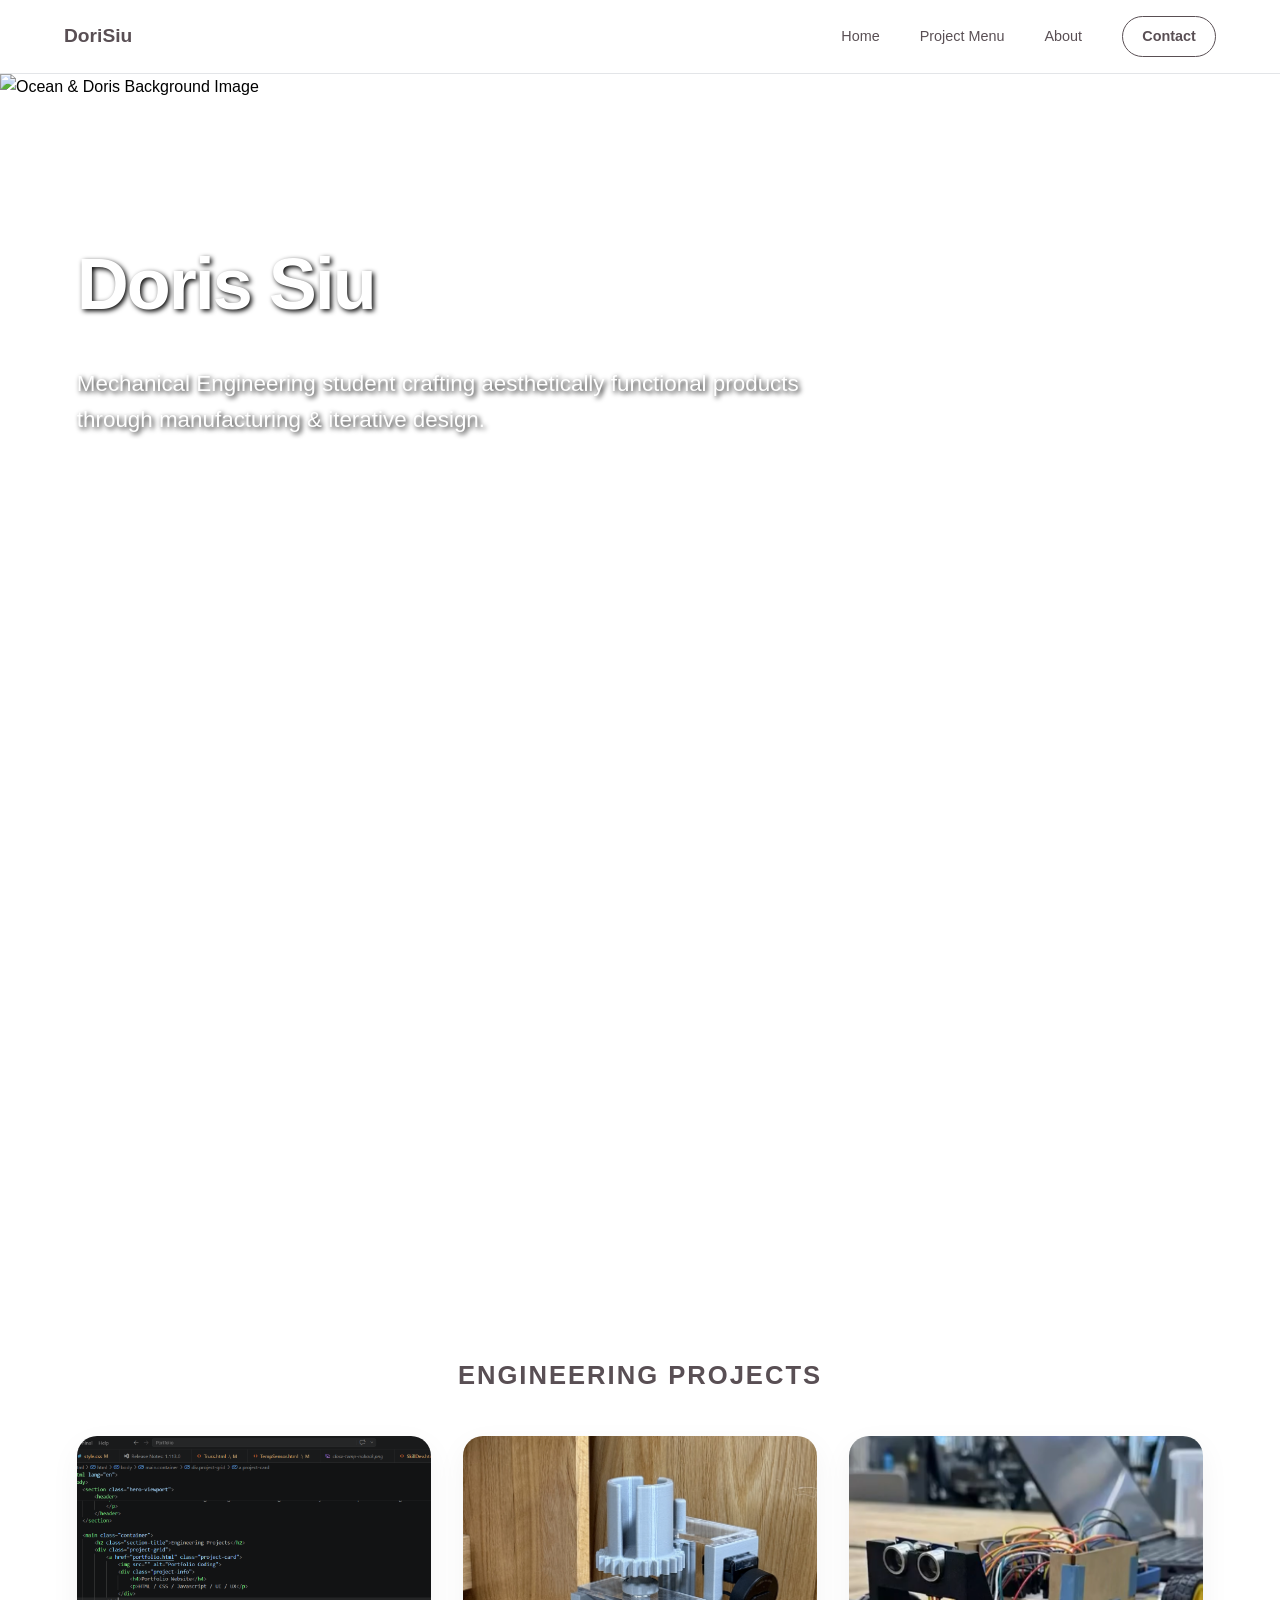
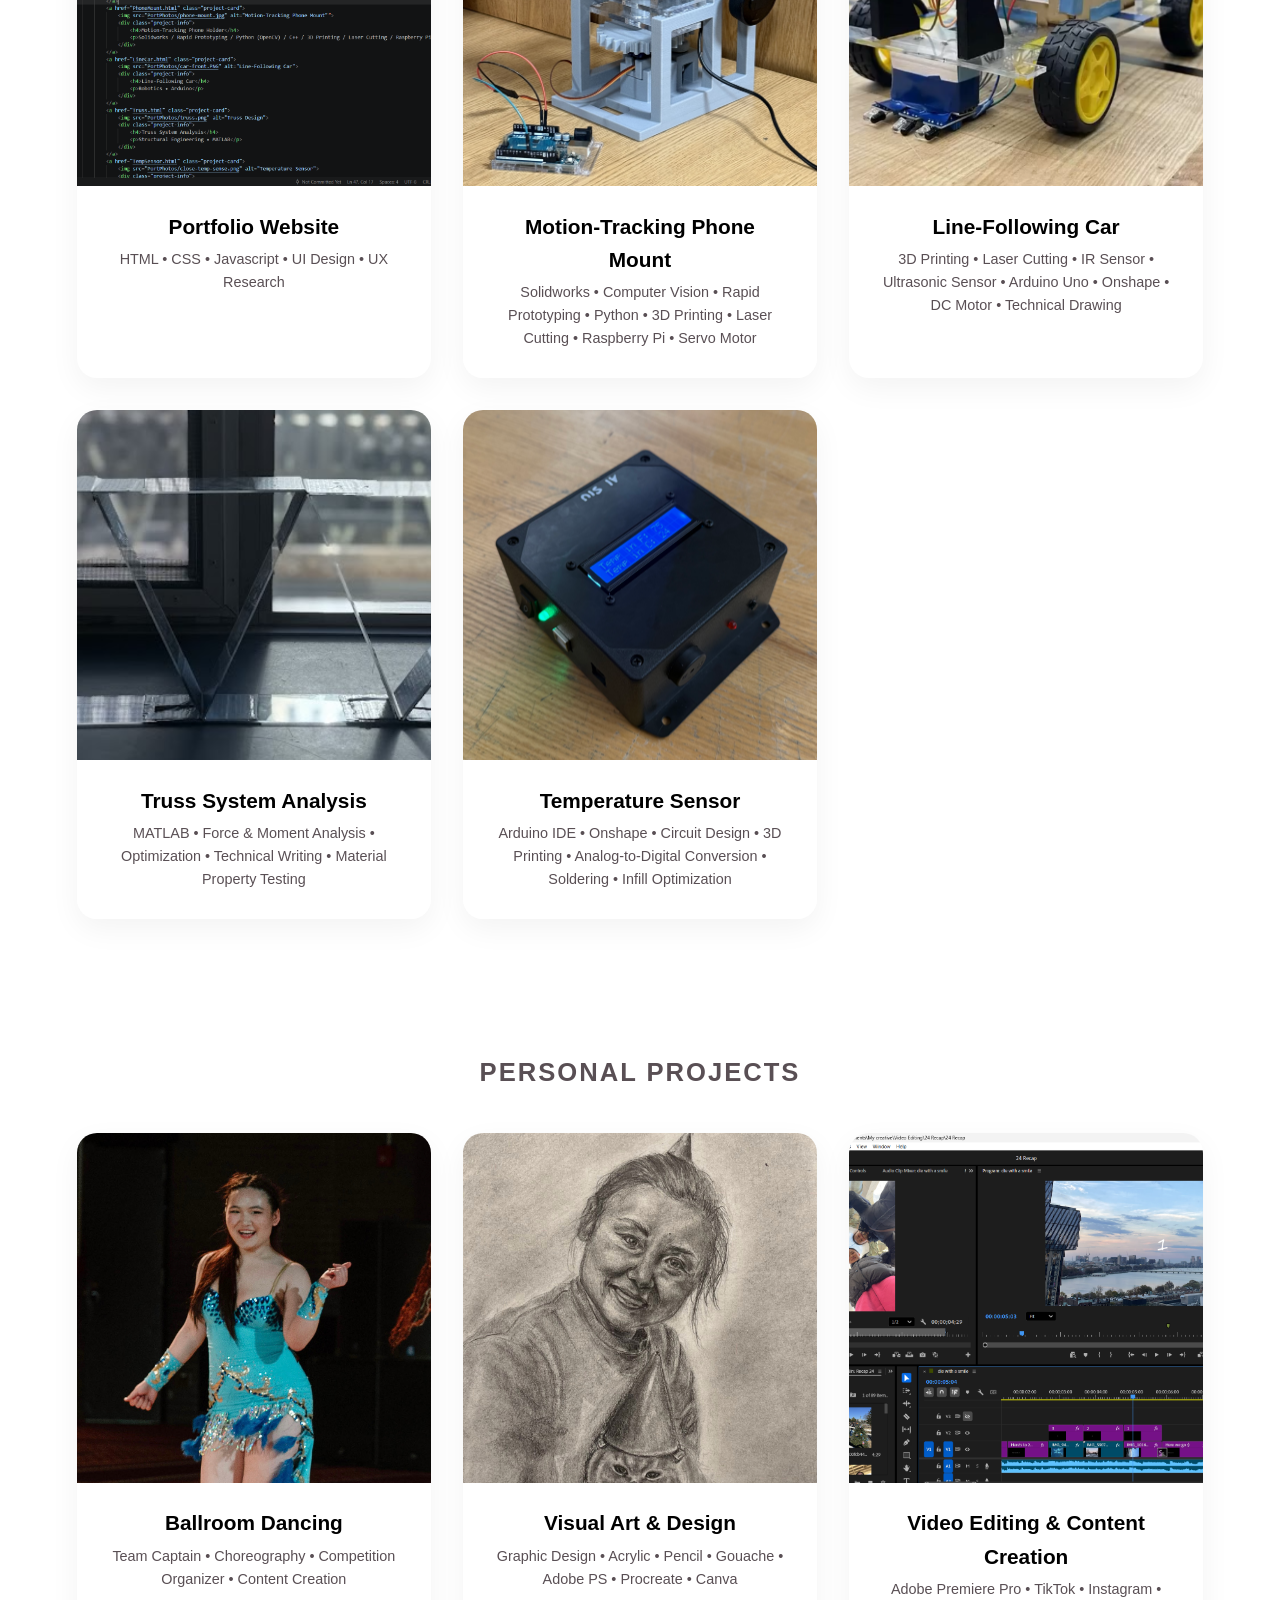
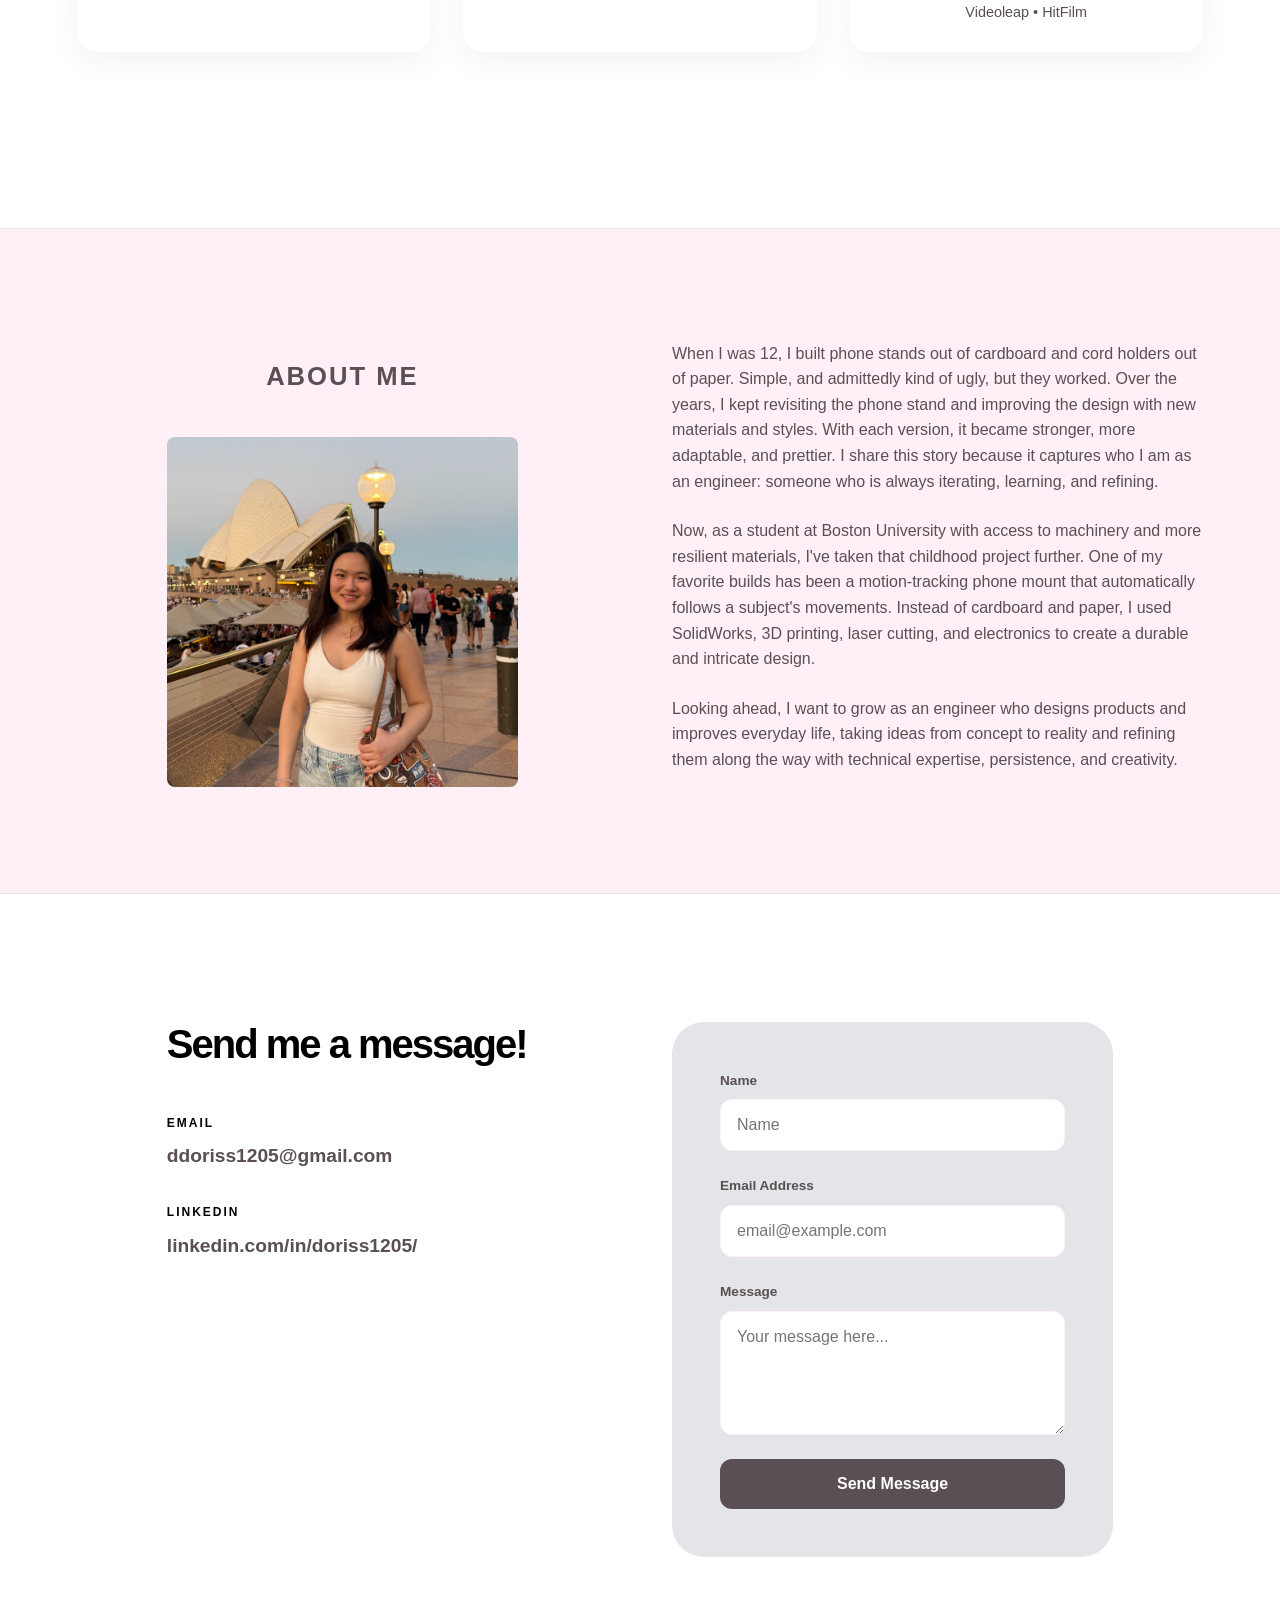
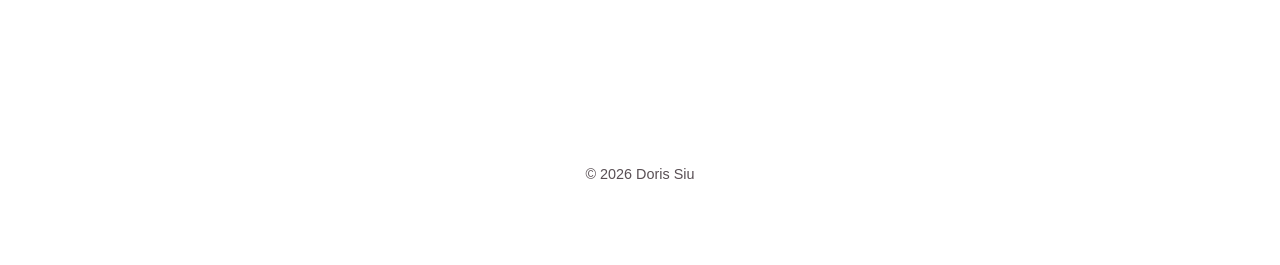
==== index.html @ b3ea8b92 "Fresh start without large videos" ====
<!DOCTYPE html>
<html lang="en">
<head>
    <meta charset="utf-8">
    <title>Doris Siu | Portfolio</title>
    <meta name="viewport" content="width=device-width,initial-scale=1">
    <link href="style.css" rel="stylesheet">
</head>

<body>
    <nav class="navbar">
        <a href="index.html" class="logo">DoriSiu</a>

        <input type="checkbox" id="nav-trigger" class="menu-toggle">
        <label for="nav-trigger" class="hamburger">
            <span></span>
            <span></span>
            <span></span>
        </label>

        <div class="nav-links">
            <a href="index.html">Home</a>
            <a href="project.html">Project Menu</a>
            <a href="index.html#about">About</a>
            <a href="index.html#contact" class="nav-contact">Contact</a>
        </div>
    </nav>

    <section class="hero-viewport">
        <img src="PortPhotos/oceanWOme.png" class="hero-bg" alt="Ocean & Doris Background Image">
        <header>
            <h1>Doris Siu</h1>
            <p class="hero-sub">Mechanical Engineering student crafting aesthetically functional products through manufacturing & iterative design.
            </p>
        </header>
    </section>

    <main class="container">
        <h2 class="section-title">Engineering Projects</h2>
        <div class="project-grid">
            <a href="portfolio.html" class="project-card">
                <img src="PortPhotos/portfolio coding.png" alt="Portfolio Coding">
                <div class="project-info">
                    <h4>Portfolio Website</h4>
                    <p>HTML • CSS • Javascript • UI Design • UX Research</p>
                </div>
            </a>
            <a href="PhoneMount.html" class="project-card">
                <img src="PortPhotos/phone-mount.jpg" alt="Motion-Tracking Phone Mount">
                <div class="project-info">
                    <h4>Motion-Tracking Phone Mount</h4>
                    <p>Solidworks • Computer Vision • Rapid Prototyping • Python • 3D Printing • Laser Cutting • Raspberry Pi • Servo Motor</p>
                </div>
            </a>
            <a href="LineCar.html" class="project-card">
                <img src="PortPhotos/car-front.PNG" alt="Line-Following Car">
                <div class="project-info">
                    <h4>Line-Following Car</h4>
                    <p>3D Printing • Laser Cutting • IR Sensor • Ultrasonic Sensor • Arduino Uno • Onshape • DC Motor • Technical Drawing</p>
                </div>
            </a>
            <a href="Truss.html" class="project-card">
                <img src="PortPhotos/truss.png" alt="Truss Design">
                <div class="project-info">
                    <h4>Truss System Analysis</h4>
                    <p>MATLAB • Force & Moment Analysis • Optimization • Technical Writing • Material Property Testing</p>
                </div>
            </a>
            <a href="TempSensor.html" class="project-card">
                <img src="PortPhotos/close-temp-sense.png" alt="Temperature Sensor">
                <div class="project-info">
                    <h4>Temperature Sensor</h4>
                    <p>Arduino IDE • Onshape • Circuit Design • 3D Printing • Analog-to-Digital Conversion • Soldering • Infill Optimization</p>
                </div>
            </a>
        </div>
            
    </main>

    <main class="container">
        <h2 class="section-title">Personal Projects</h2>
        <div class="project-grid">
            <a href="Personal Proj/ballroom.html" class="project-card">
                <img src="PortPhotos/Doris in blue dress.JPG" alt="Doris dancing" style="object-position: 50% 25%;">
                <div class="project-info">
                    <h4>Ballroom Dancing</h4>
                    <p>Team Captain • Choreography • Competition Organizer • Content Creation</p>
                </div>
            </a>
            <a href="Personal Proj/draw.html" class="project-card">
                <img src="PortPhotos/mom drawing.jpg" alt="Doris's drawing" style="object-position: 50% 15%;">
                <div class="project-info">
                    <h4>Visual Art & Design</h4>
                    <p>Graphic Design • Acrylic • Pencil • Gouache • Adobe PS • Procreate • Canva</p>
                </div>
            </a>
            <a href="Personal Proj/content.html" class="project-card">
                <img src="PortPhotos/AdobePremiere.png" alt="Doris's video">
                <div class="project-info">
                    <h4>Video Editing & Content Creation</h4>
                    <p>Adobe Premiere Pro • TikTok • Instagram • Videoleap • HitFilm</p>
                </div>
            </a>

        </div>
    </main>


    <section class="about-section about-content" id="about">
        <div>
            <h2 class="section-title">About Me</h2>
            <img src="PortPhotos/DorisOperaHouse.jpg" alt="Image of Doris">
        </div>
        <div class="about-content">
            <p>When I was 12, I built phone stands out of cardboard and cord holders out of paper. Simple, and admittedly kind of ugly, but they worked. Over the years, I kept revisiting the phone stand and improving the design with new materials and styles. With each version, it became stronger, more adaptable, and prettier. I share this story because it captures who I am as an engineer: someone who is always iterating, learning, and refining.</p>
            <p>Now, as a student at Boston University with access to machinery and more resilient materials, I've taken that childhood project further. One of my favorite builds has been a motion-tracking phone mount that automatically follows a subject's movements. Instead of cardboard and paper, I used SolidWorks, 3D printing, laser cutting, and electronics to create a durable and intricate design.</p>
            <p>Looking ahead, I want to grow as an engineer who designs products and improves everyday life, taking ideas from concept to reality and refining them along the way with technical expertise, persistence, and creativity.</p>
        </div>
    </section>

    <section class="contact-section" id="contact">
        <div class="contact-header">
            <h1>Send me a message!</h1>

            <div class="contact-methods">
                <div class="method-item">
                    <h4>Email</h4>
                    <a href="mailto:ddoriss1205@gmail.com">ddoriss1205@gmail.com</a>
                </div>
                <div class="method-item">
                    <h4>Linkedin</h4>
                    <a href="https://linkedin.com/in/doriss1205" target="_blank">linkedin.com/in/doriss1205/</a>
                </div>
            </div>
        </div>

        <div class="contact-form-container">
            <form id="contact-form" action="https://formspree.io/f/xlgplojr" method="POST">
                <div class="form-group">
                    <label for="name">Name</label>
                    <input type="text" id="name" name="name" placeholder="Name" required>
                </div>
                
                <div class="form-group">
                    <label for="email">Email Address</label>
                    <input type="email" id="email" name="email" placeholder="email@example.com" required>
                </div>

                <div class="form-group">
                    <label for="message">Message</label>
                    <textarea id="message" name="message" rows="5" placeholder="Your message here..." required></textarea>
                </div>

                <button type="submit" id="submit-btn">Send Message</button>
                <p id="status-msg"></p>
            </form>
        </div>
    </section>

    <footer class="footer-main">
        <p>&copy; 2026 Doris Siu</p>
    </footer>

    <script>
        const form = document.getElementById("contact-form");
        const button = document.getElementById("submit-btn");
        const status = document.getElementById("status-msg");

        form.addEventListener("submit", async function(event) {
            event.preventDefault();
            button.disabled = true;
            button.innerText = "Sending...";
            
            const data = new FormData(event.target);
            
            fetch(event.target.action, {
                method: form.method,
                body: data,
                headers: { 'Accept': 'application/json' }
            }).then(response => {
                if (response.ok) {
                    status.innerHTML = "Thanks! Your message has been sent.";
                    status.className = "success";
                    button.innerText = "Message Sent";
                    form.reset();
                } else {
                    status.innerHTML = "Oops! There was a problem.";
                    status.className = "error";
                    button.disabled = false;
                    button.innerText = "Send Message";
                }
            }).catch(error => {
                status.innerHTML = "Oops! There was a problem.";
                status.className = "error";
                button.disabled = false;
                button.innerText = "Send Message";
            });
        });
    </script>

</body>
</html>
---- style.css ----
:root {
    --bg: white;
    --bigtext: black;
    --smalltext: #594F54;
    --line: #F0C7DC;
    --gray: #E3E5E8;
    --box: #FFF0F7;
    --shadow: 2px 2px 5px black;
    --secshadow: 8px 12px 30px var(--gray);
    --transition: all 0.3s cubic-bezier(0.25, 0.8, 0.25, 1);
}

* {
    box-sizing: border-box;
    -webkit-font-smoothing: antialiased;
}

body {
    font-family: 'Inter', -apple-system, sans-serif;
    background-color: var(--bg);
    color: var(--bigtext);
    margin: 0;
    line-height: 1.6;
}

h6 {
    text-align: center;
    font-size: 5.5rem;
    text-transform: uppercase;
    margin: 6rem 6% 6rem;
    color: black; 
    font-weight: 515;
}

/* --- Navigation & Hamburger Logic --- */
.navbar {
    display: flex;
    justify-content: space-between;
    align-items: center;
    padding: 1rem 5%;
    position: sticky;
    top: 0;
    background: var(--bg);
    backdrop-filter: blur(10px);
    border-bottom: 1px solid var(--gray);
    z-index: 2000;
}

.logo { font-weight: 600; text-decoration: none; color: var(--smalltext); font-size: 1.2rem; }

.nav-links { 
    display: flex; 
    align-items: center; 
    gap: 2.5rem; 
}

.nav-links a { 
    text-decoration: none; 
    color: var(--smalltext); 
    font-size: 0.9rem; 
    transition: var(--transition); 
    white-space: nowrap;
}

.nav-links a:hover { color: var(--bigtext); }

.nav-contact {
    border: 1px solid var(--smalltext);
    padding: 0.5rem 1.2rem;
    border-radius: 50px;
    font-weight: 600 !important;
}

    /* Hamburger Elements */
    .menu-toggle { display: none; }
    .hamburger {
        display: none;
        cursor: pointer;
        flex-direction: column;
        gap: 5px;
    }
    .hamburger span {
        display: block;
        width: 25px;
        height: 2px;
        background: var(--smalltext);
        transition: 0.3s;
    }

/* --- Hero Section --- */
.hero-viewport {
    position: relative;
    width: 100%;
    min-height: 140vh; 
    display: flex;
    flex-direction: column;
    justify-content: flex-start;
    align-items: flex-start; /* Centers your text vertically */
    overflow: hidden;
    background: var(--bg); 
}

.hero-bg {
    position: absolute;
    top: 0;
    left: 0;
    width: 100%;
    height: 100%;
    object-fit: cover;
    object-position: 50% 100%;
    z-index: 1;     
}

header {
    z-index: 2; 
    padding: 0 6%; 
    margin-top: 17vh;
}

h1 { 
    font-size: 4.5rem; 
    font-weight: 600; 
    margin: 0; 
    letter-spacing: -2px; 
    color: white; 
    text-shadow: var(--shadow) ;
}

.hero-sub { 
    font-size: 1.4rem; 
    color: white; 
    font-weight: 300; 
    margin-top: 1.5rem; 
    max-width: 800px; 
    text-shadow: var(--shadow) ;
}

/* --- Project Grid --- */
.container { padding: 0 6% 7rem; }
.section-title { font-size: 1.6rem; text-transform: uppercase; letter-spacing: 2px; color: var(--smalltext); margin-bottom: 2.5rem; font-weight: 700; text-align: center; width: 100%;}
.project-grid { display: grid; grid-template-columns: repeat(auto-fill, minmax(350px, 1fr)); gap: 2rem; }
.project-card { border-radius: 20px; overflow: hidden; background: var(--bg); transition: var(--transition); text-decoration: none; display: block; box-shadow: 0 10px 30px rgba(0, 0, 0, 0.05);}
.project-card:hover { transform: translateY(-8px); box-shadow: var(--secshadow); }
.project-card img { width: 100%; height: 350px; object-fit: cover; }
.project-info { padding: 1rem 1.8rem 1.1rem ; background: var(--bg); }
.project-info h4 { margin: 0; font-size: 1.3rem; color: var(--bigtext); text-align: center; width: 100%;}
.project-info p { margin: 5px 0 10px; font-size: .9rem; color: var(--smalltext); text-align: center; width: 100%;}
.more-projects {display: flex; flex-direction: column; align-items: center; justify-content: center; min-height: 350px; text-align: center;}
.project-info h5 { margin: 0; font-size: 1.5rem; color: var(--bigtext); text-align: center; width: 100%;}
.more-projects .small-line {width: 30px; height: 2px; background: var(--line); margin: 15px auto;}

/* --- About Section --- */
.about-section {
    background: var(--box);
    padding: 6rem 6%;
    display: grid;
    grid-template-columns: 1fr 1fr;
    gap: 4rem;
    align-items: center;
    border-top: 1px solid var(--gray);
    border-bottom: 1px solid var(--gray);
    margin-top: 4rem;
}

.about-section div:first-child {
    display: flex;
    flex-direction: column;
    align-items: center;    
    justify-content: center; 
    text-align: center;
}
.about-content p { font-size: 1rem; color: var(--smalltext); margin-bottom: 1.5rem; }

.about-content img {
    max-width: 100%;
    max-height: 350px;
    height: auto;
    border-radius: 8px;
    display: block;
    margin: 0 auto;
}

@media (max-width: 800px) {
    .about-section {
        grid-template-columns: 1fr; 
        text-align: center;
    }
}
/* --- Footer --- */
.footer-main { text-align: center; padding: 4rem 5%; color: var(--smalltext); font-size: 0.9rem; }

/* --- Mobile Responsiveness --- */
@media (max-width: 800px) {
    .hamburger { display: flex; }

    .nav-links {
        display: none;
        position: absolute;
        top: 100%;
        left: 0;
        width: 100%;
        background: var(--bg);
        backdrop-filter: blur(10px);
        flex-direction: column;
        padding: 2rem;
        gap: 1.5rem;
        border-bottom: 1px solid var(--border);
        box-shadow: 0 10px 20px rgba(0,0,0,0.05);
    }

    .menu-toggle:checked ~ .nav-links { display: flex; }
    
    /* Hamburger to X Animation */
    .menu-toggle:checked ~ .hamburger span:nth-child(1) { transform: translateY(7px) rotate(45deg); }
    .menu-toggle:checked ~ .hamburger span:nth-child(2) { opacity: 0; }
    .menu-toggle:checked ~ .hamburger span:nth-child(3) { transform: translateY(-7px) rotate(-45deg); }

    /* Hero/About adjustments */
    .hero-viewport {min-height: 100vh;}
    h1 { font-size: 3.5rem; }
    .hero-sub {font-size: 1.2rem; max-width: 500px;}
    .about-section { grid-template-columns: 1fr; gap: 2rem; }
    .project-grid { grid-template-columns: 1fr; }

    h6 {font-size: 4rem;}
}

/* --- Project Page Layout --- */
.hero-split {
    display: grid;
    grid-template-columns: 1.2fr 0.8fr; 
    gap: 4rem;
    align-items: center;
    padding: 4rem 0;
}

.hero-content h1 {
    font-size: 3.5rem;
    margin: 0.5rem 0 1.5rem;
    line-height: 1.1;
    color: var(--bigtext);
    text-shadow: none;
}

.hero-img {
    display: flex;
    justify-content: center;
    align-items: center;
}

.hero-img img {
    width: 100%;
    max-width: 100%;
    max-height: 500px;
    object-fit: contain;
    display: block;
    margin: 0 auto;
}

.personal .hero-img img{
    object-fit: cover;
    border-radius: 10px;
}


    /* Tags & Specs for Skills */
    .tag-cloud {
        display: flex;
        flex-wrap: wrap;
        gap: 0.6rem;
        margin: 1.5rem 0 2.5rem;
    }

    .tag {
        background: var(--gray);
        color: var(--bigtext);
        padding: 0.4rem 1rem;
        border-radius: 100px;
        font-size: 0.85rem;
    }

    .personal .tag {
        background: var(--line);
    }

    .tag2 {
        background: var(--gray);
        color: var(--bigtext);
        padding: 0.4rem 1rem;
        border-radius: 100px;
        font-size: 0.85rem;
    }

    .spec-grid {
        display: grid;
        grid-template-columns: repeat(3, 1fr);
        gap: 2rem;
        border-top: 1px solid var(--line);
        padding-top: 2rem;
        margin-top: 2rem;
        font-weight: 500;
    }

    .spec-item label {
        display: block;
        font-size: 0.7rem;
        text-transform: uppercase;
        color: var(--smalltext);
        letter-spacing: 1px;
        font-weight: 700;
        margin-bottom: 0.3rem;
    }

    .spec-item span {
        font-weight: 500;
        font-size: 0.95rem;
    }

    /* Details Section */
    .details {
        max-width: 750px;
        margin: 1rem auto; 
        text-align: center; 
    }

    .details h3 {
        font-size: 1.5rem;
        margin: 3rem auto 1rem;
        color: var(--bigtext);
    }

    .details h4 {
        font-size: 1.1rem;
        text-transform: uppercase;
        text-align: left;
        color: var(--smalltext);
        margin: 1.7rem 0 0;
    }
    
    .details h5 {
        font-size: 3.5rem;
        margin: 6rem 0 2rem;
        font-weight: 530;
        line-height: 1.1;
        color: var(--bigtext);
        text-shadow: none;
        text-align: center;

    }

    .personal .details h4{
        text-align: center;
        margin: 0 0 6rem;
    }

    .details p {
        margin-top: 1rem;
        color: var(--bigtext);
        text-align: left;
    }

    .detail-list {
        list-style: none;
        padding: 0;
        margin: 1rem auto 2rem;
        text-align: left;
        max-width: 660px;
    }

    .detail-list li {
        position: relative;
        padding-left: 1.5rem;
        margin-bottom: 0.8rem;
        color: var(--bigtext);
        font-size: 1rem;
        line-height: 1.5;
    }

    .detail-list li::before {
        content: "";
        position: absolute;
        left: 0;
        top: 0.5rem; 
        width: 6px;
        height: 6px;
        background: var(--line);
    }

    /* Spec Table */
    .table-container {
        margin: 1.3rem auto 2.5rem;
        width: 100%;
    }

    .spec-table {
        width: 100%;
        margin: 0 auto; 
        border-collapse: collapse;
        background: var(--bg);
        border: 1px solid var(--line);
        border-radius: 5px;
        overflow: hidden;
    }

    .spec-table th {
        background: var(--gray);
        color: var(--smalltext);
        padding: 0.7rem;
        text-align: left;
        font-size: 0.9rem;
        text-transform: uppercase;
        border-bottom: 2px solid var(--line);
    }

    .spec-table td {
        padding: 0.7rem;
        text-align: left;
        color: var(--bigtext);
        border-bottom: 1px solid var(--line);
        font-size: 0.9rem;
    }

    .trouble-table {
        width: 100%;
        margin: 0 auto; 
        border-collapse: collapse;
        background: var(--box);
        border: 1px solid var(--gray);
        border-radius: 5px;
        overflow: hidden;
    }

    .trouble-table th {
        background: var(--smalltext);
        color: var(--bg);
        padding: 0.7rem;
        text-align: center;
        font-size: 0.9rem;
        border-bottom: 2px solid var(--gray);
    }

    .trouble-table td {
        padding: 0.7rem;
        text-align: left;
        color: var(--bigtext);
        border-bottom: 1px solid var(--gray);
        font-size: 0.9rem;
    }

    /* Video & Media*/
    .media-wrap {
        max-width: 700px;
        margin: 2rem auto 0;
        text-align: center;
    }

    .media-wrap video, .media-wrap img {
        display: inline-block;
        width: auto;
        height: auto;
        max-width: 100%;
        max-height: 500px;
        border-radius: 6px;
        object-fit: contain;
    }
    
    .media-wrap p {
        color: var(--smalltext);
        font-size: .9rem;
        text-align: center;
        margin: .5rem auto 2rem;
        white-space: normal;
    }

    .personal .media-wrap p{
        margin: .5rem auto .5rem;
    }


/* Project Navigation Footer */
    .nav-footer {
        display: flex;
        justify-content: space-between;
        padding: 4rem 5%;
        border-top: 1px solid var(--line);
        margin-top: 4rem;
    }

    .nav-footer a {
        text-decoration: none;
        color: var(--smalltext);
        font-weight: 600;
        transition: var(--transition);
    }

    .nav-footer a:hover {
        opacity: 0.7;
    }

    /* Mobile Adjustments for Projects */
    @media (max-width: 850px) {
        .hero-split {
            grid-template-columns: 1fr;
            gap: 2rem;
            padding: 2rem 0;
        }
        
        .hero-content h1 {
            font-size: 2.5rem;
        }

        .spec-grid {
            grid-template-columns: 1fr 1fr; /* Stack specs 2-wide on mobile */
        }

        .media-wrap {
            border-radius: 12px;
        }
    }

/* --- Contact Section --- */
.contact-section {
    max-width: 1100px;
    margin: 0 auto;
    padding: 8rem 6%;
    display: grid;
    grid-template-columns: 1fr 1fr;
    gap: 4rem;
}

.contact-header h1 { font-size: 2.5rem; margin: 0 0 1.5rem; line-height: 1.1; color: var(--bigtext); text-shadow: none; margin-bottom: 3rem;}
.contact-header p { font-size: 1.2rem; color: var(--smalltext); max-width: 400px; margin-bottom: 3rem; }

.method-item { margin-bottom: 2rem; }
.method-item h4 { font-size: 0.75rem; text-transform: uppercase; letter-spacing: 2px; color: var(--bigtext); margin-bottom: 0.5rem; }
.method-item a { font-size: 1.2rem; color: var(--smalltext); text-decoration: none; font-weight: 600; transition: var(--transition); }
.method-item a:hover { color: var(--smalltext); }

/* --- Contact Form Style --- */
#contact-form {
    background: var(--gray);
    padding: 3rem;
    border-radius: 32px;
    display: flex;
    flex-direction: column;
    gap: 1.5rem;
}

.form-group { display: flex; flex-direction: column; gap: 0.5rem; }
.form-group label { font-size: 0.85rem; font-weight: 600; color: var(--smalltext); }

input, textarea {
    padding: 1rem;
    border: 1px solid var(--box);
    border-radius: 12px;
    font-family: inherit;
    font-size: 1rem;
    background: var(--bg);
    transition: var(--transition);
}

input:focus, textarea:focus { outline: none; border-color: var(--gray); }

#submit-btn {
    background: var(--smalltext);
    color: white;
    border: none;
    padding: 1rem 2rem;
    border-radius: 12px;
    font-weight: 600;
    font-size: 1rem;
    cursor: pointer;
    transition: var(--transition);
}

#submit-btn:hover { background: var(--accent); transform: translateY(-2px); }
#submit-btn:disabled { background: var(--secondary); cursor: not-allowed; transform: none; }

#status-msg { font-size: 0.9rem; font-weight: 600; text-align: center; display: none; margin-top: 1rem;}
#status-msg.success { color: #2e7d32; display: block; }
#status-msg.error { color: #d32f2f; display: block; }

@media (max-width: 850px) { 
    .contact-section { grid-template-columns: 1fr; padding: 4rem 6%; } 
}
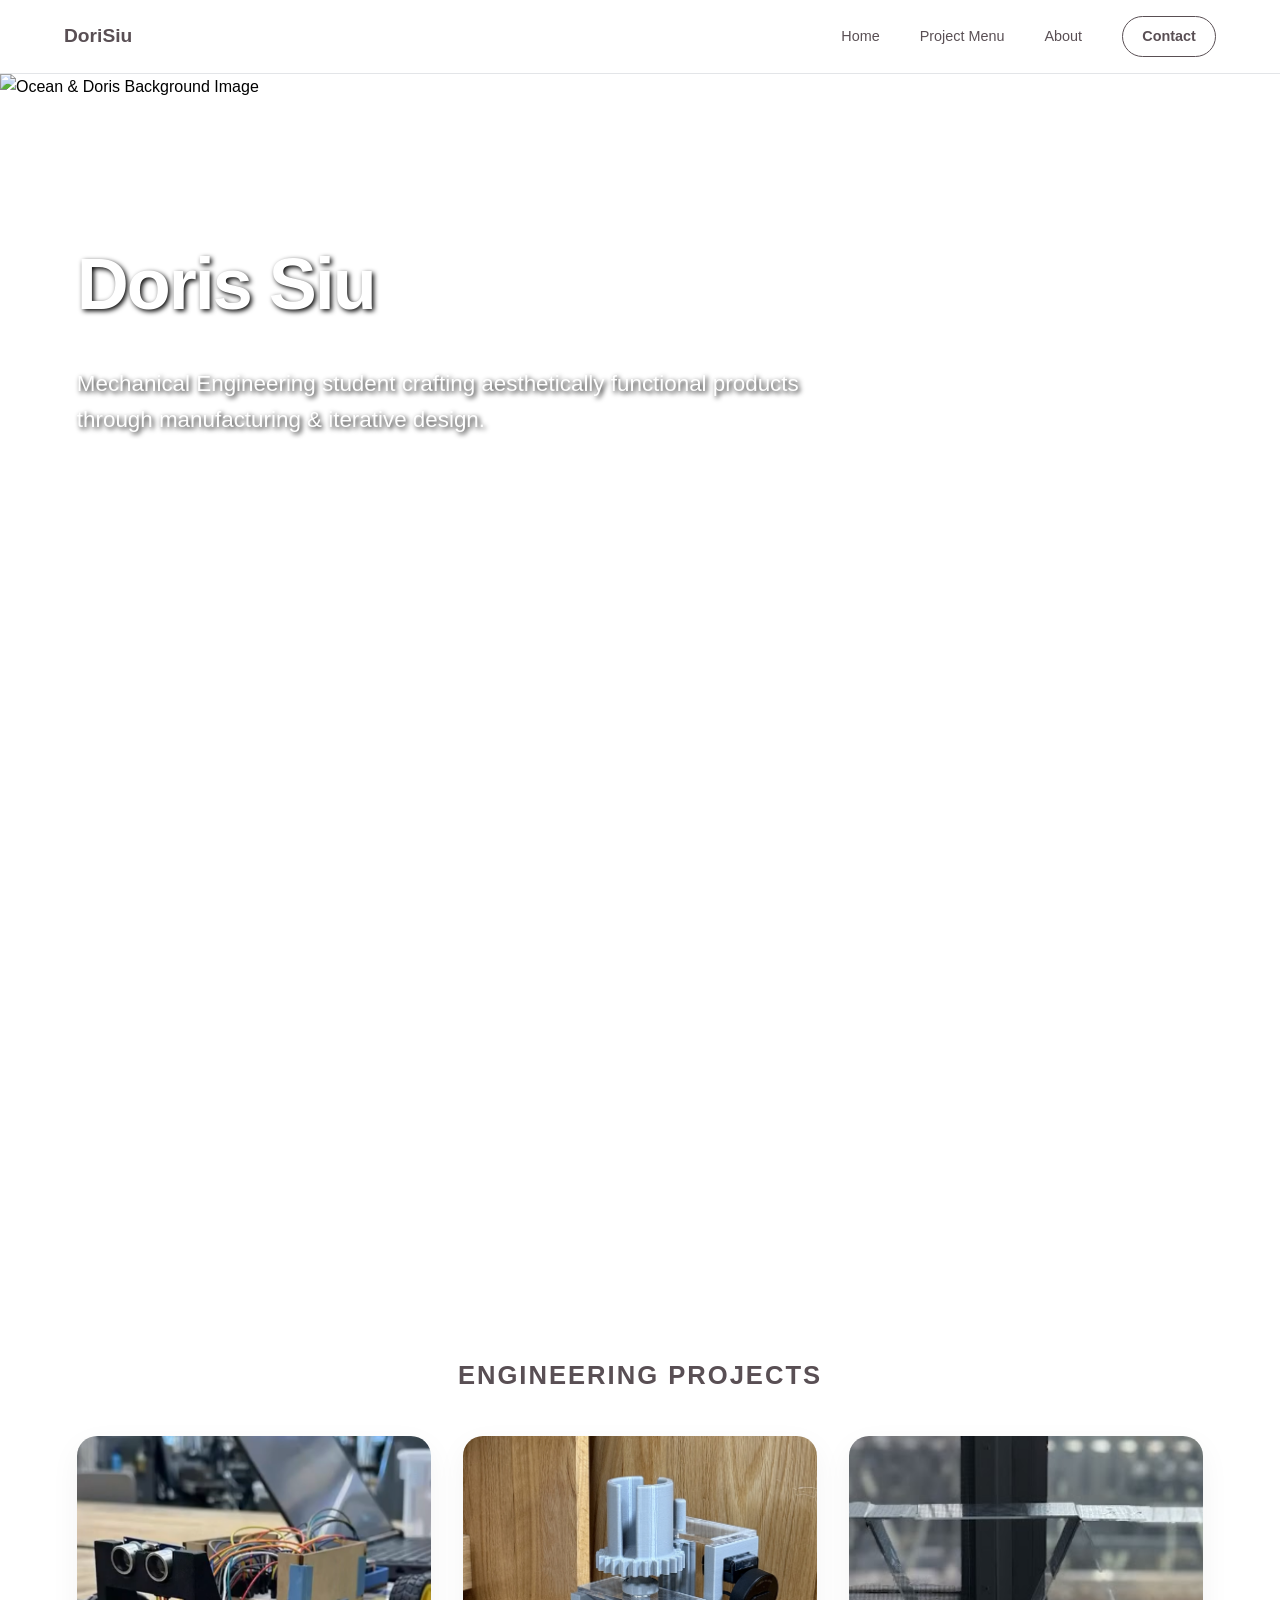
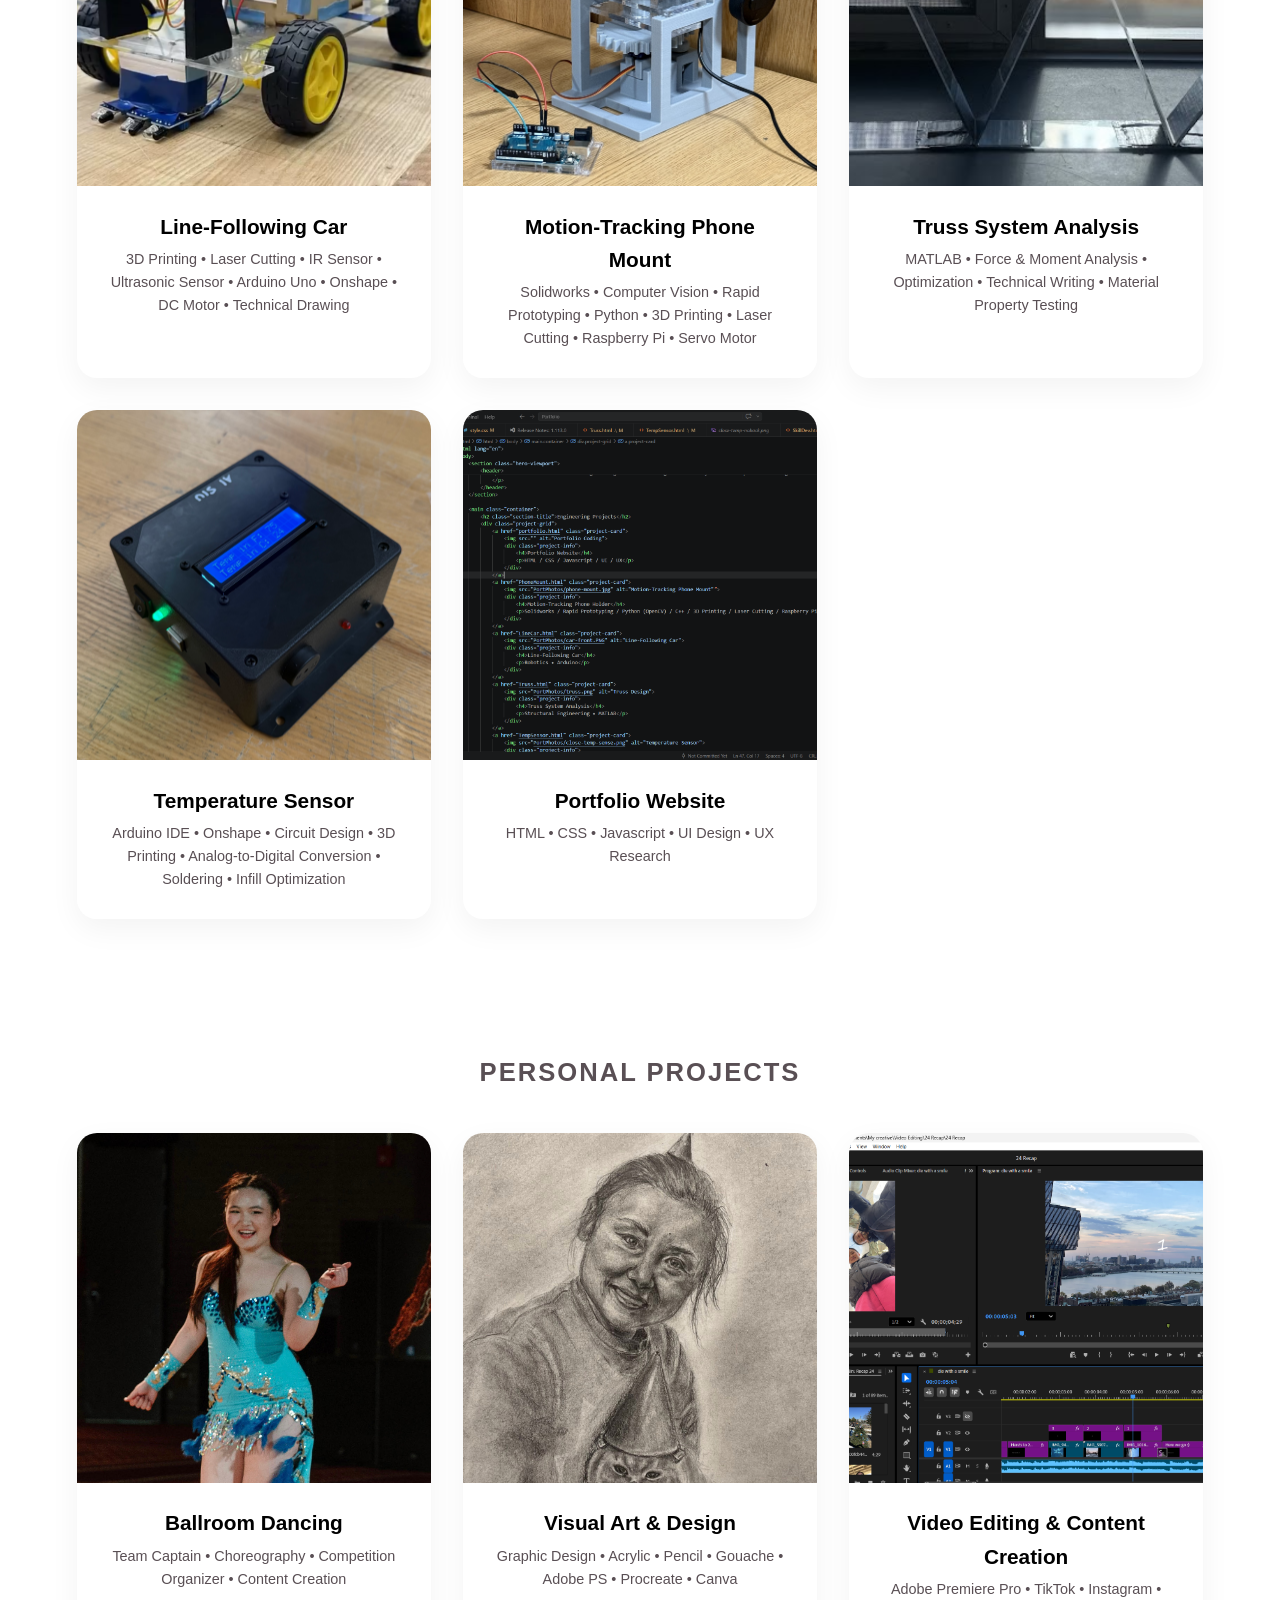
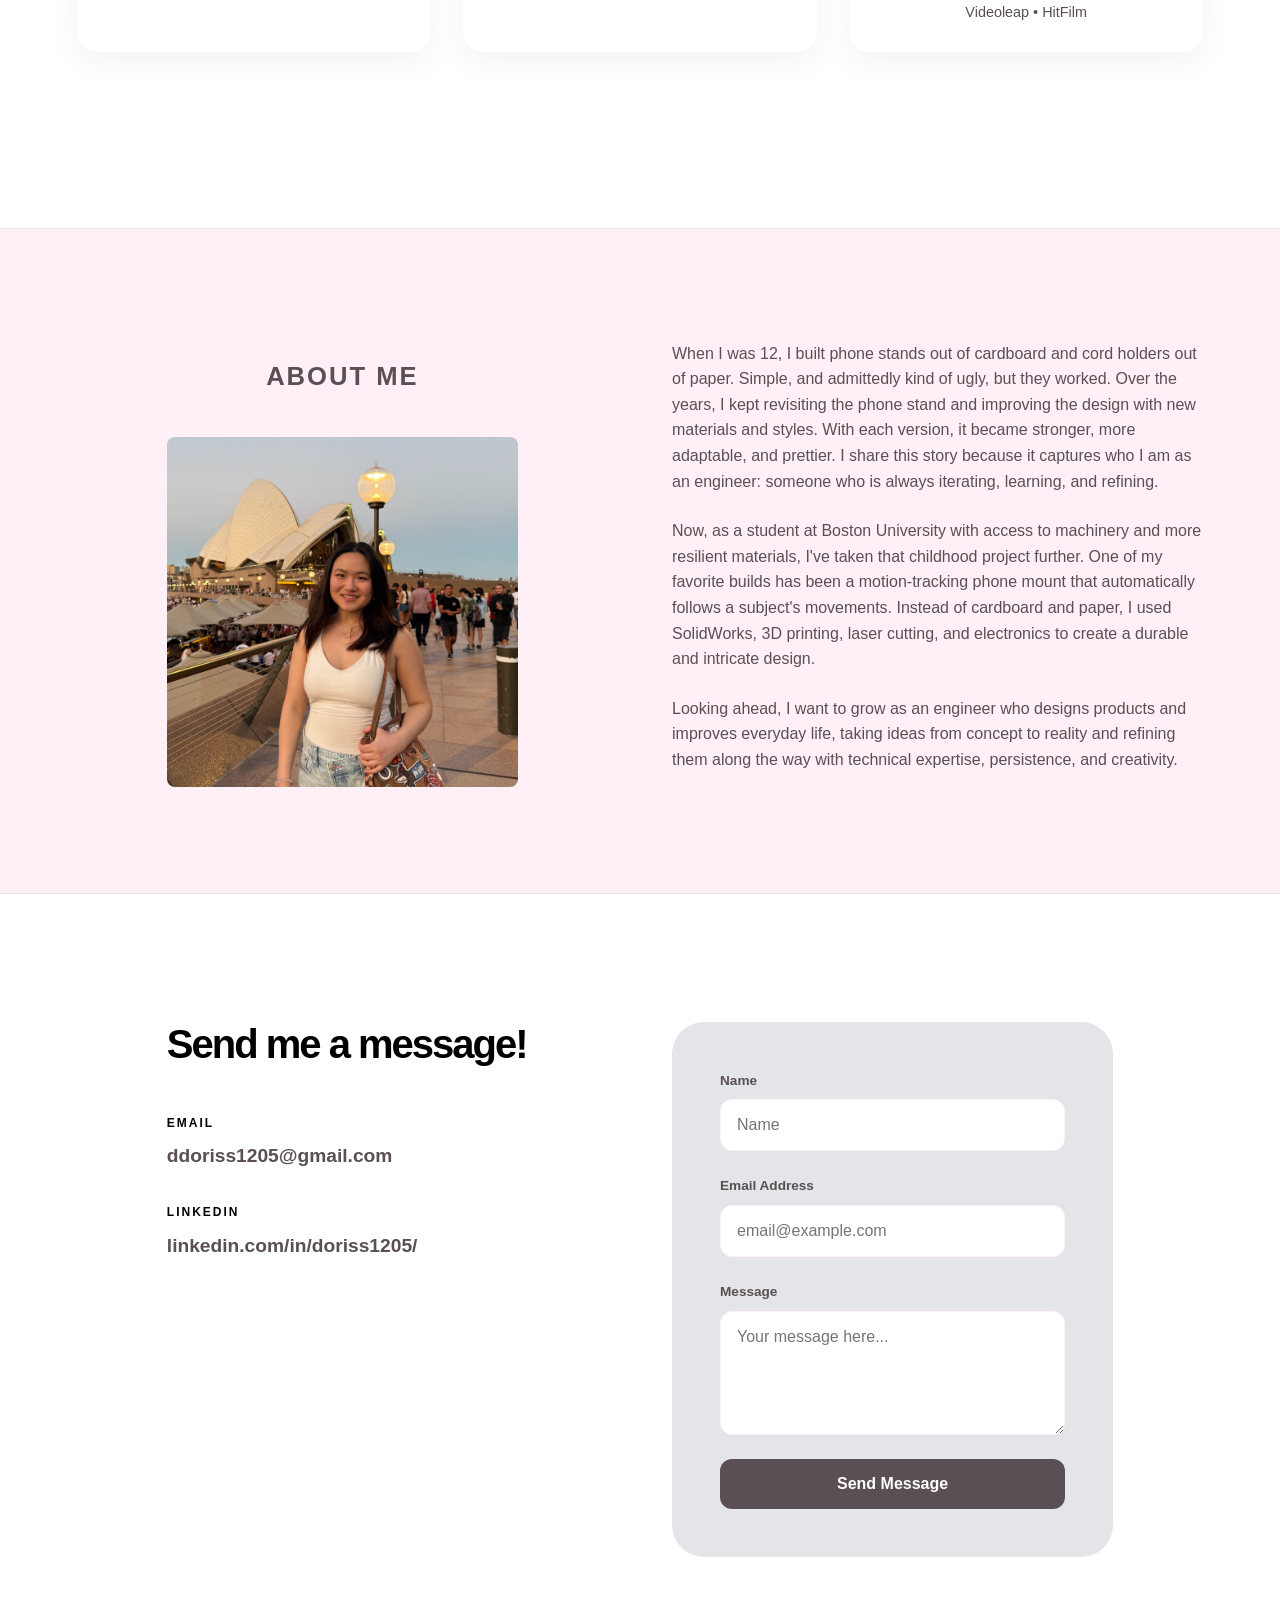
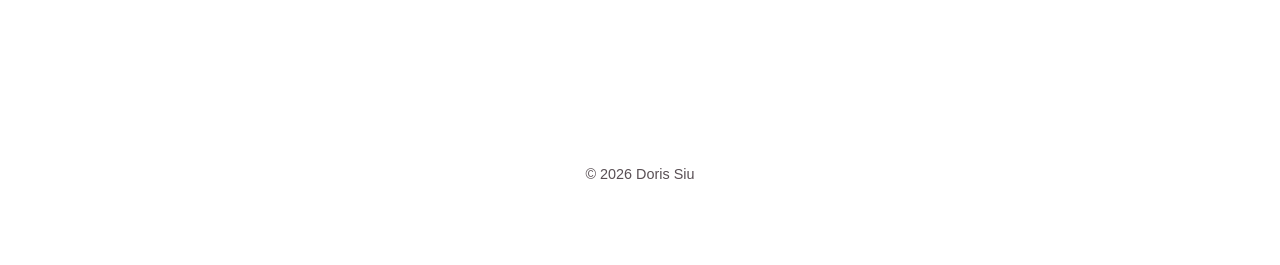
==== commit 92851dca: "removed individual project menu page (temporary)" ====
--- a/index.html
+++ b/index.html
@@ -10,17 +10,15 @@
 <body>
     <nav class="navbar">
         <a href="index.html" class="logo">DoriSiu</a>
-
         <input type="checkbox" id="nav-trigger" class="menu-toggle">
         <label for="nav-trigger" class="hamburger">
             <span></span>
             <span></span>
             <span></span>
         </label>
-
         <div class="nav-links">
             <a href="index.html">Home</a>
-            <a href="project.html">Project Menu</a>
+            <a href="index.html#project">Project Menu</a>
             <a href="index.html#about">About</a>
             <a href="index.html#contact" class="nav-contact">Contact</a>
         </div>
@@ -35,42 +33,42 @@
         </header>
     </section>
 
-    <main class="container">
+    <main class="container" id="project">
         <h2 class="section-title">Engineering Projects</h2>
         <div class="project-grid">
+            <a href="LineCar.html" class="project-card">
+                <img src="PortPhotos/car-front.PNG" alt="Line-Following Car">
+                <div class="project-info">
+                    <h4>Line-Following Car</h4>
+                    <p>3D Printing • Laser Cutting • IR Sensor • Ultrasonic Sensor • Arduino Uno • Onshape • DC Motor • Technical Drawing</p>
+                </div>
+            </a>
+            <a href="PhoneMount.html" class="project-card">
+                <img src="PortPhotos/phone-mount.jpg" alt="Motion-Tracking Phone Mount">
+                <div class="project-info">
+                    <h4>Motion-Tracking Phone Mount</h4>
+                    <p>Solidworks • Computer Vision • Rapid Prototyping • Python • 3D Printing • Laser Cutting • Raspberry Pi • Servo Motor</p>
+                </div>
+            </a>
+            <a href="Truss.html" class="project-card">
+                <img src="PortPhotos/truss.png" alt="Truss Design">
+                <div class="project-info">
+                    <h4>Truss System Analysis</h4>
+                    <p>MATLAB • Force & Moment Analysis • Optimization • Technical Writing • Material Property Testing</p>
+                </div>
+            </a>
+            <a href="TempSensor.html" class="project-card">
+                <img src="PortPhotos/close-temp-sense.png" alt="Temperature Sensor">
+                <div class="project-info">
+                    <h4>Temperature Sensor</h4>
+                    <p>Arduino IDE • Onshape • Circuit Design • 3D Printing • Analog-to-Digital Conversion • Soldering • Infill Optimization</p>
+                </div>
+            </a>
             <a href="portfolio.html" class="project-card">
                 <img src="PortPhotos/portfolio coding.png" alt="Portfolio Coding">
                 <div class="project-info">
                     <h4>Portfolio Website</h4>
                     <p>HTML • CSS • Javascript • UI Design • UX Research</p>
-                </div>
-            </a>
-            <a href="PhoneMount.html" class="project-card">
-                <img src="PortPhotos/phone-mount.jpg" alt="Motion-Tracking Phone Mount">
-                <div class="project-info">
-                    <h4>Motion-Tracking Phone Mount</h4>
-                    <p>Solidworks • Computer Vision • Rapid Prototyping • Python • 3D Printing • Laser Cutting • Raspberry Pi • Servo Motor</p>
-                </div>
-            </a>
-            <a href="LineCar.html" class="project-card">
-                <img src="PortPhotos/car-front.PNG" alt="Line-Following Car">
-                <div class="project-info">
-                    <h4>Line-Following Car</h4>
-                    <p>3D Printing • Laser Cutting • IR Sensor • Ultrasonic Sensor • Arduino Uno • Onshape • DC Motor • Technical Drawing</p>
-                </div>
-            </a>
-            <a href="Truss.html" class="project-card">
-                <img src="PortPhotos/truss.png" alt="Truss Design">
-                <div class="project-info">
-                    <h4>Truss System Analysis</h4>
-                    <p>MATLAB • Force & Moment Analysis • Optimization • Technical Writing • Material Property Testing</p>
-                </div>
-            </a>
-            <a href="TempSensor.html" class="project-card">
-                <img src="PortPhotos/close-temp-sense.png" alt="Temperature Sensor">
-                <div class="project-info">
-                    <h4>Temperature Sensor</h4>
-                    <p>Arduino IDE • Onshape • Circuit Design • 3D Printing • Analog-to-Digital Conversion • Soldering • Infill Optimization</p>
                 </div>
             </a>
         </div>
